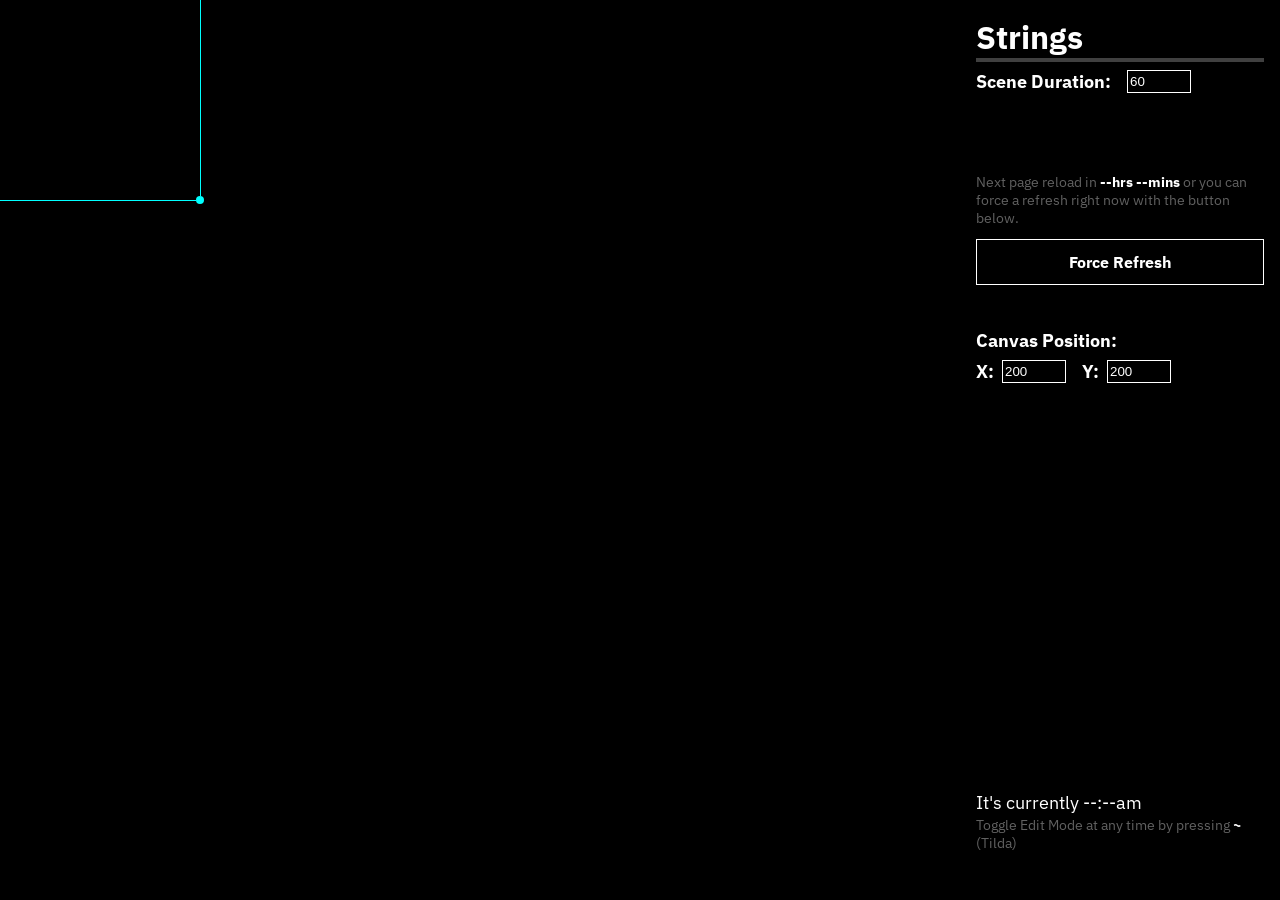
==== index.html @ c521df85 "Idiot. No comment... Im a dumbass" ====
<!DOCTYPE html>
<html lang="en" >
  <head>
    <meta charset="UTF-8">
    <title>Valtech - P5JS Lobby Editor</title>
    <link rel="preconnect" href="https://fonts.googleapis.com">
    <link rel="preconnect" href="https://fonts.gstatic.com" crossorigin>
    <link href="https://fonts.googleapis.com/css2?family=IBM+Plex+Sans:wght@200;400;700&display=swap" rel="stylesheet">
    <link rel="stylesheet" href="./assets/css/style.css">
    <script src="./assets/js/p5.js"></script>
  </head>
  <body>
    <div id="canvas-position-marker" style="--top: 200px; --left: 200px;"></div>
    <div id="editor-panel">
      <div id="editor-actions">
        <div id="editor-header" class="editor-block">
        <h1>Strings</h1>
        <div id="editor-playback-timeline" style="--playback-scale: 0%;"></div>
        <div id="editor-scenetime-selector" class="editor-selector">
          <label for="editor-scenetime">Scene Duration: </label><input type="number" id="editor-scenetime" value="60">
        </div>
      </div>
      <div id="editor-playlist" class="editor-block">
        <div id="editor-playlist-container">
          <ul id="editor-playlist-list">
          </ul>
        </div>
      </div>
      <div id="editor-refresh" class="editor-block">
        <h4>Next page reload in <span id="editor-reload-timer" class="text-bold">--hrs --mins</span> or you can force a refresh right now with the button below.</h4>
        <input type="button" value="Force Refresh" class="button" onclick="forceReload()"></input>
      </div>
      <div id="editor-canvas" class="editor-block">
        <h2>Canvas Position:</h2>
        <div class="editor-selector">
          <div id="editor-canvas-selector-x" class="editor-selector">
          <label for="editor-canvas-x">X:</label><input type="number" id="editor-canvas-x" value="200" oninput="updateCanvasPosition()">
        </div>
          <div id="editor-canvas-selector-y" class="editor-selector">
          <label for="editor-canvas-y">Y:</label><input type="number" id="editor-canvas-y" value="200" oninput="updateCanvasPosition()">
        </div>
        </div>
      </div>
      </div>
      <div id="editor-prompt" class="editor-block">
        <h3>It's currently <span id="editor-clock">--:--am</span></h3>
        <h4>Toggle Edit Mode at any time by pressing <span class="text-bold">~</span> (Tilda)</h4>
      </div>
    </div>
    <script src="./assets/js/sketch.js"></script>
  </body>
</html>
---- assets/css/style.css ----
body {
  width: 100vw;
  height: 100vh;
  display: grid;
  grid-template-columns: [display] 3fr [panel] 1fr;
  grid-template-rows: [area] 1fr;
  grid-template-areas:
    "display panel";
  padding: 0px;
  margin: 0px;
  font-family: 'IBM Plex Sans', sans-serif;
  font-weight: 200;
  background-color: black;
  overflow-x:  hidden;
}

.container { 
  width: 100%;
  height: 100%;
  position: relative;
}

#editor-panel {
  grid-area: panel;
  display: grid;
  grid-template-rows: [actions] 1fr [prompt] auto;
  grid-template-columns: [content] 1fr;
  grid-template-areas: 
    'actions'
    'prompt';
  padding: 16px;
  z-index: 100;
  transition: 0.375s ease;
}

#editor-actions {
  display: flex;
  flex-direction: column;
  flex-wrap: nowrap;
  justify-content: flex-start;
  align-items: stretch;
}

.text-bold {
  font-weight: 700;
}

h4 > .text-bold {
  color: white;
}

h1, h2, h3, h4 {
  margin: 0px;
  padding: 0px;
  color: white;
}

h3, h4 {
  font-weight: 400;
}

h3 {
  font-size: 18px;
  line-height: 1.5em;
}

h4 {
  font-size: 14px;
  color: rgba(255,255,255,0.38);
}

.editor-block {
  display: flex;
  flex-direction: column;
  flex-wrap: nowrap;
  justify-content: flex-start;
  align-items: stretch;
  margin-bottom: 32px;
}

.button {
  background-color: transparent; /* Green */
  border: 1px solid white;
  color: white;
  padding: 12px 16px;
  margin: 12px 0px;
  text-align: center;
  text-decoration: none;
  display: inline-block;
  font-size: 16px;
  font-family: 'IBM Plex Sans', sans-serif;
  font-weight: 700;
  transition: 0.25s ease;
}

.button:hover {
  background-color: white;
  color: black;
}

#editor-playback-timeline {
  background-color: rgba(255,255,255,0.25);
  height: 4px;
  position: relative;
}

#editor-playback-timeline::after {
  background-color: white;
  height: 100%;
  width: 100%;
  position: absolute;
  top: 0px;
  left: 0px;
  display: block;
  content: '';
  transform-origin: left center;
  transform: scaleX(var(--playback-scale));
  transition: 1s linear;
}

label, h2 {
  color: white;
  font-weight: 700;
  font-size: 18px;
}

.editor-selector {
  width: 100%;
  display: flex;
  flex-direction: row;
  flex-wrap: nowrap;
  justify-content: flex-start;
  align-items: stretch;
  margin-top: 8px;
}

.editor-selector > .editor-selector {
  margin-top: 0px;
  width: auto;
}

#editor-canvas > .editor-selector {
  justify-content: flex-start;
  align-items: flex-start;
  gap: 16px;
}

#editor-scenetime-selector > label {
  margin-right: 16px;
}

#editor-canvas-selector-x > label, #editor-canvas-selector-y > label {
  margin-right: 8px;
}

input[type=number]::-webkit-inner-spin-button {
  -webkit-appearance: none;
}

input[type=number] {
  background-color: transparent;
  border: 1px solid white;
  width: 64px;
}

textarea, input {
  outline: none;
  caret-color: white;
}

input {
  box-sizing: border-box;
  color: white;
  pointer-events: inherit;
}

::selection {
  background: white;
  color: black;
  opacity: 100%;
}

#canvas-position-marker {
  --size: 8px;
  position: absolute;
  top: var(--top);
  left: var(--left);
  display: block;
  border-radius: 100%;
  width: var(--size);
  height: var(--size);
  background-color: cyan;
  z-index: 100;
  transform: translate(-50%, -50%);
  transition:  opacity 0.3s ease;
}

#canvas-position-marker::after {
  content: '';
  display: block;
  background-color: inherit;
  width: var(--left);
  height: 1px;
  position: absolute;
  top: calc(var(--size) / 2);
  left: calc(var(--left) * -1);
  z-index: 100;
}

#canvas-position-marker::before {
  content: '';
  display: block;
  background-color: inherit;
  width: 1px;
  height: var(--top);
  position: absolute;
  top: calc(var(--top) * -1);
  left: calc(var(--size) / 2);
  z-index: 100;
}

main {
  z-index: 1;
}

canvas {
  position: absolute;
  top: var(--top);
  left: var(--left);
  max-width: 100%;
  max-height: 100%;
}

#editor-playlist-container {
  width: 100%;
  height: auto;
  max-height: 500px;
  overflow-x: clip;
  overflow-y: auto;
}

#editor-playlist-container > ul {
  width: 100%;
  padding: 0px;
}

#editor-playlist-container > ul > li {
  width: 100%;
  background-color: transparent;
  box-sizing: border-box;
  padding: 8px 16px;
}

#editor-playlist-container > ul > li:nth-child(odd) {
    background-color: rgba(255,255,255,0.1);
}

#editor-playlist-container::-webkit-scrollbar {
  width: 8px;
}

#editor-playlist-container::-webkit-scrollbar-track {
  background: rgba(64,64,64,0.75);
}

#editor-playlist-container::-webkit-scrollbar-thumb {
  background: rgba(255,255,255,0.5);
}

#editor-playlist-container::-webkit-scrollbar-thumb:hover {
  background: rgba(255,255,255,0.875);
}

#editor-playlist-container > ul > li > label {
  width: 100%;
  height: 100%;
  display: flex;
  flex-direction: row;
  flex-wrap: nowrap;
  justify-content: space-between;
  align-items: center;
  color: rgba(255,255,255,0.5);
}

#editor-playlist-container > ul > li > label > h3 {
  color: inherit;
  transition: 0.25s ease;
}

#editor-playlist-container > ul > li > label > input[type="checkbox"] {
  display: none;
}

.playlist-checkbox {
  height: 16px;
  width: 16px;
  background-color: rgba(255,255,255,0.25);
  border: 1px solid rgba(255,255,255,0.25);
  box-sizing: border-box;
  display: grid;
  justify-items: center;
  align-items: center;
  transition: 0.25s ease;
}

.playlist-checkbox > div {
  width: 14px;
  height: 14px;
  background-color: black;
  transition: 0.25s ease;
}

#editor-playlist-container > ul > li > label:hover {
  color: white;
}

#editor-playlist-container > ul > li > label:hover > .playlist-checkbox > div {
  width: 10px;
  height: 10px;
}

#editor-playlist-container > ul > li > label:hover > .playlist-checkbox {
  background-color: rgba(255,255,255,1);
  border: 1px solid rgba(255,255,255,1);
}

#editor-playlist-container > ul > li > label > input[type="checkbox"]:checked ~ .playlist-checkbox > div {
  width: 0px;
  height: 0px;
}

#editor-playlist-container > ul > li > label > input[type="checkbox"]:checked ~ .playlist-checkbox {
  border: 1px solid rgba(255,255,255,1);
  background-color: rgba(255,255,255,1);
}

select {
  box-sizing: border-box;
  appearance: none;
  background-color: transparent;
  border: 1px solid white;
  padding: 2px 1em;
  margin: 0;
  font-family: inherit;
  font-size: inherit;
  color: inherit;
  cursor: inherit;
  line-height: inherit;
  outline: none;
  text-align: center;
  pointer-events: inherit;
  transition: 0.25s ease;
}

#editor-playlist-container > ul > li > label > select {
  border: 1px solid rgba(255,255,255,0.25);
}

#editor-playlist-container > ul > li > label:hover > select {
  border: 1px solid rgba(255,255,255,1);
}

.editor-collapsed { 
  opacity: 0%;
  pointer-events: none;
}

.canvas-position-marker-hidden {
  opacity: 0%;
}

.p5Canvas {
  display: block;
  border: 1px dashed rgba(0,255,255,0);
  transition:  border 0.3s ease;
}

.canvas-indicator-visible {
  border: 1px dashed rgba(0,255,255,1);
}
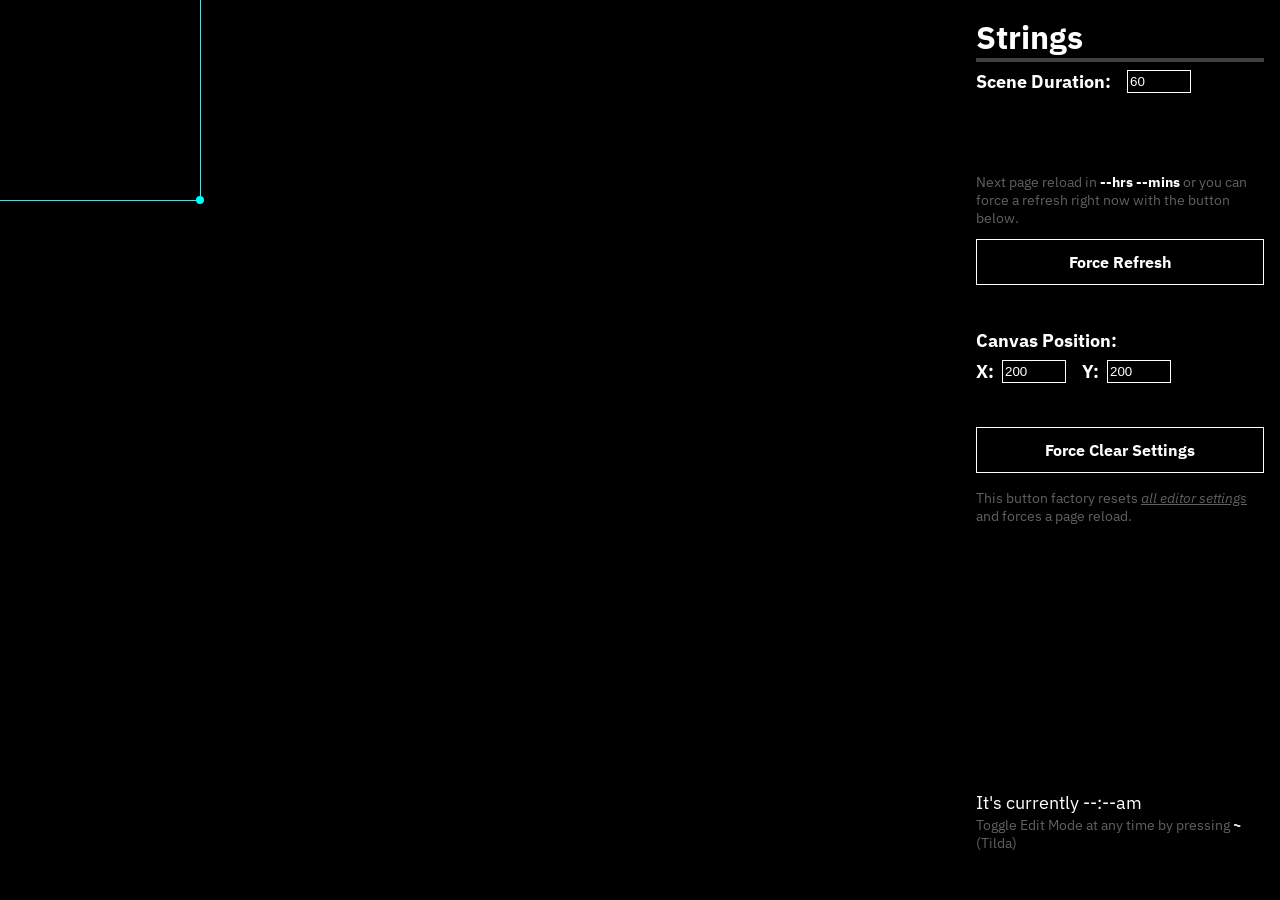
==== commit 0656d1e9: "Force Clear Settings Force Clear Settings Button in Editor Panel. Local Storage Settings now also us" ====
--- a/index.html
+++ b/index.html
@@ -5,7 +5,7 @@
     <title>Valtech - P5JS Lobby Editor</title>
     <link rel="preconnect" href="https://fonts.googleapis.com">
     <link rel="preconnect" href="https://fonts.gstatic.com" crossorigin>
-    <link href="https://fonts.googleapis.com/css2?family=IBM+Plex+Sans:wght@200;400;700&display=swap" rel="stylesheet">
+    <link href="https://fonts.googleapis.com/css2?family=IBM+Plex+Sans:ital,wght@0,200;0,400;0,700;1,200;1,400;1,700&display=swap" rel="stylesheet">
     <link rel="stylesheet" href="./assets/css/style.css">
     <script src="./assets/js/p5.js"></script>
   </head>
@@ -14,33 +14,41 @@
     <div id="editor-panel">
       <div id="editor-actions">
         <div id="editor-header" class="editor-block">
-        <h1>Strings</h1>
-        <div id="editor-playback-timeline" style="--playback-scale: 0%;"></div>
-        <div id="editor-scenetime-selector" class="editor-selector">
-          <label for="editor-scenetime">Scene Duration: </label><input type="number" id="editor-scenetime" value="60">
+          <h1 id="editor-scene-title">Strings</h1>
+          <div id="editor-playback-timeline" style="--playback-scale: 0%;"></div>
+          <div id="editor-scenetime-selector" class="editor-selector">
+            <label for="editor-scenetime">Scene Duration: </label><input type="number" id="editor-scenetime" value="60">
+          </div>
         </div>
-      </div>
-      <div id="editor-playlist" class="editor-block">
-        <div id="editor-playlist-container">
-          <ul id="editor-playlist-list">
-          </ul>
+        <div id="editor-playlist" class="editor-block">
+          <div id="editor-playlist-container">
+            <ul id="editor-playlist-list">
+            </ul>
+          </div>
         </div>
-      </div>
-      <div id="editor-refresh" class="editor-block">
-        <h4>Next page reload in <span id="editor-reload-timer" class="text-bold">--hrs --mins</span> or you can force a refresh right now with the button below.</h4>
-        <input type="button" value="Force Refresh" class="button" onclick="forceReload()"></input>
-      </div>
-      <div id="editor-canvas" class="editor-block">
-        <h2>Canvas Position:</h2>
-        <div class="editor-selector">
-          <div id="editor-canvas-selector-x" class="editor-selector">
-          <label for="editor-canvas-x">X:</label><input type="number" id="editor-canvas-x" value="200" oninput="updateCanvasPosition()">
+        <div id="editor-refresh" class="editor-block">
+          <h4>Next page reload in <span id="editor-reload-timer" class="text-bold">--hrs --mins</span> or you can force a refresh right now with the button below.</h4>
+          <input type="button" value="Force Refresh" class="button" onclick="forceReload()"></input>
         </div>
-          <div id="editor-canvas-selector-y" class="editor-selector">
-          <label for="editor-canvas-y">Y:</label><input type="number" id="editor-canvas-y" value="200" oninput="updateCanvasPosition()">
+        <div id="editor-canvas" class="editor-block">
+          <h2>Canvas Position:</h2>
+          <div class="editor-selector">
+            <div id="editor-canvas-selector-x" class="editor-selector">
+            <label for="editor-canvas-x">X:</label><input type="number" id="editor-canvas-x" value="200" oninput="updateCanvasPosition()">
+          </div>
+            <div id="editor-canvas-selector-y" class="editor-selector">
+            <label for="editor-canvas-y">Y:</label><input type="number" id="editor-canvas-y" value="200" oninput="updateCanvasPosition()">
+          </div>
+          </div>
         </div>
+<!--        TODO: Add A FORCE RESET Button to the UI to force clear the stored settings for the editor-->
+<!--        TODO: Add a force null grid option so that the null grid can be displayed when setting up the mask!-->
+        <div id="editor-force-options" class="editor-block force-flex-wrap">
+          <div class="editor-block-group">
+            <input type="button" value="Force Clear Settings" id="editor-force-clear-settings" class="button" onclick="clearEditorSettings()"></input>
+            <h4>This button factory resets <span class="text-italics text-underline">all editor settings</span> and forces a page reload.</h4>
+          </div>
         </div>
-      </div>
       </div>
       <div id="editor-prompt" class="editor-block">
         <h3>It's currently <span id="editor-clock">--:--am</span></h3>
--- a/assets/css/style.css
+++ b/assets/css/style.css
@@ -1,3 +1,7 @@
+/* TODO: ORGANIZE THIS CSS SO THAT IT IS GROUPED BY AREA IN THE HTML */
+/* TODO: ORGANIZE EACH SELECTOR SO THAT ALL PROPS ARE ALPHABETICAL */
+/* TODO: REFACTOR TO REMOVE ERRORS */
+
 body {
   width: 100vw;
   height: 100vh;
@@ -12,6 +16,14 @@
   font-weight: 200;
   background-color: black;
   overflow-x:  hidden;
+  -webkit-user-select: none;
+  -moz-user-select: none;
+  -ms-user-select: none;
+  user-select: none;
+}
+
+.hide-cursor {
+  cursor: none;
 }
 
 .container { 
@@ -30,6 +42,7 @@
     'prompt';
   padding: 16px;
   z-index: 100;
+  background-color: rgba(0,0,0,0.875);
   transition: 0.375s ease;
 }
 
@@ -43,6 +56,14 @@
 
 .text-bold {
   font-weight: 700;
+}
+
+.text-italics {
+  font-style: italic;
+}
+
+.text-underline {
+  text-decoration: underline;
 }
 
 h4 > .text-bold {
@@ -78,7 +99,20 @@
   margin-bottom: 32px;
 }
 
-.button {
+.editor-block-group {
+  display: flex;
+  flex-direction: column;
+  flex-wrap: nowrap;
+  justify-content: flex-start;
+  align-items: stretch;
+  gap: 4px;
+}
+
+.force-flex-wrap {
+  flex-wrap: wrap;
+}
+
+.button, .danger-button {
   background-color: transparent; /* Green */
   border: 1px solid white;
   color: white;
@@ -98,6 +132,18 @@
   color: black;
 }
 
+.danger-button {
+  color: red;
+  background-color: transparent;
+  border: 1px solid red;
+}
+
+.danger-button:hover {
+  background-color: red;
+  border: 1px solid red;
+  color: black;
+}
+
 #editor-playback-timeline {
   background-color: rgba(255,255,255,0.25);
   height: 4px;
@@ -132,6 +178,10 @@
   justify-content: flex-start;
   align-items: stretch;
   margin-top: 8px;
+}
+
+#editor-scene-title {
+  text-transform: capitalize;
 }
 
 .editor-selector > .editor-selector {
@@ -379,3 +429,9 @@
   border: 1px dashed rgba(0,255,255,1);
 }
 
+.p5Canvas::before {
+  content: '';
+  display: block;
+  width: 100%;
+  height: 100%;
+}
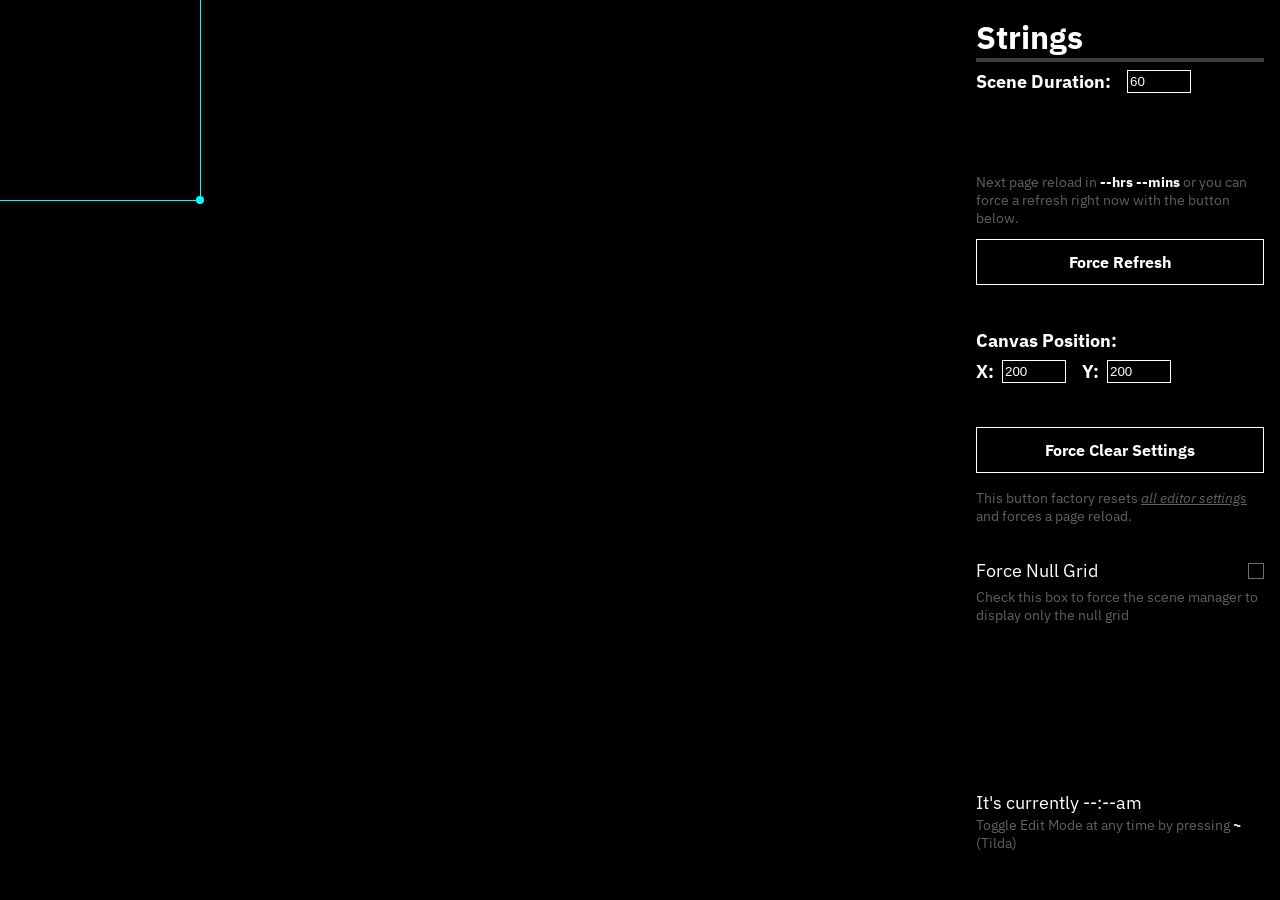
==== commit d6544424: "Force Null Grid Editor option for forcing null grid in scene manager" ====
--- a/index.html
+++ b/index.html
@@ -41,12 +41,21 @@
           </div>
           </div>
         </div>
-<!--        TODO: Add A FORCE RESET Button to the UI to force clear the stored settings for the editor-->
 <!--        TODO: Add a force null grid option so that the null grid can be displayed when setting up the mask!-->
         <div id="editor-force-options" class="editor-block force-flex-wrap">
           <div class="editor-block-group">
             <input type="button" value="Force Clear Settings" id="editor-force-clear-settings" class="button" onclick="clearEditorSettings()"></input>
             <h4>This button factory resets <span class="text-italics text-underline">all editor settings</span> and forces a page reload.</h4>
+          </div>
+          <div class="editor-block-group">
+            <label for="editor-force-null-grid" class="selectable-setting">
+              <h3>Force Null Grid</h3>
+              <input type="checkbox" name="force-settings" id="editor-force-null-grid" onchange="updateForceNullGrid()"></input>
+              <span class="playlist-checkbox">
+                <div></div>
+              </span>
+            </label>
+            <h4>Check this box to force the scene manager to display only the null grid</h4>
           </div>
         </div>
       </div>
--- a/assets/css/style.css
+++ b/assets/css/style.css
@@ -106,6 +106,7 @@
   justify-content: flex-start;
   align-items: stretch;
   gap: 4px;
+  margin-bottom: 32px;
 }
 
 .force-flex-wrap {
@@ -321,7 +322,7 @@
   background: rgba(255,255,255,0.875);
 }
 
-#editor-playlist-container > ul > li > label {
+#editor-playlist-container > ul > li > label, #editor-force-options > .editor-block-group > label {
   width: 100%;
   height: 100%;
   display: flex;
@@ -337,7 +338,7 @@
   transition: 0.25s ease;
 }
 
-#editor-playlist-container > ul > li > label > input[type="checkbox"] {
+label > input[type="checkbox"] {
   display: none;
 }
 
@@ -435,3 +436,71 @@
   width: 100%;
   height: 100%;
 }
+
+.selectable-setting {
+  --horizontal-padding: 16px;
+  --vertical-padding: 4px;
+  background-color: transparent;
+  position: relative;
+  transition: 0.25s ease;
+}
+
+.selectable-setting::after {
+  content: '';
+  display: block;
+  position: absolute;
+  top: 0px;
+  left: 0px;
+  width: calc(100% + calc(var(--horizontal-padding) * 2));
+  height: calc(100% + calc(var(--vertical-padding) * 2));
+  transform: translate(calc(var(--horizontal-padding) * -1), calc(var(--vertical-padding) * -1));
+  background-color: rgba(255,255,255,0);
+  transition: 0.25s ease;
+}
+
+.selectable-setting-selected::before {
+  content: '';
+  display: block;
+  position: absolute;
+  top: 50%;
+  left: 50%;
+  width: calc(100% + calc(var(--horizontal-padding) * 2));
+  height: calc(100% + calc(var(--vertical-padding) * 2));
+  transform: translate(-50%, -50%);
+  transform-origin: top left;
+  background-color: transparent;
+  box-sizing: border-box;
+  transition: 0.25s ease;
+  animation: pulseSelected 3s linear 0s infinite normal both running;
+}
+
+@keyframes pulseSelected {
+  0%   {background-color: rgba(255,255,255,1); animation-timing-function: cubic-bezier(0, 0.75, 0.7, 0.7); transform: translate(-50%, -50%); opacity: 0; height: 1em;}
+  50%  {background-color: rgba(255,255,255,0.125); animation-timing-function: cubic-bezier(0.3, 0.3, 0.25, 1); transform: translate(-50%, -50%); height: calc(calc(100% + calc(var(--vertical-padding) * 2)) - 10%);}
+  75%  {background-color: rgba(255,255,255,0); animation-timing-function: linear; transform: translate(-50%, -50%); height: calc(100% + calc(var(--vertical-padding) * 2));}
+  100% {background-color: rgba(255,255,255,0); animation-timing-function: linear; transform: translate(-50%, -50%); height: calc(100% + calc(var(--vertical-padding) * 2));}
+}
+
+.selectable-setting:hover::after {
+  background-color: rgba(255,255,255,0.25);
+}
+
+#editor-force-options > .editor-block-group > label:hover > .playlist-checkbox > div {
+  width: 10px;
+  height: 10px;
+}
+
+#editor-force-options > .editor-block-group > label:hover > .playlist-checkbox {
+  background-color: rgba(255,255,255,1);
+  border: 1px solid rgba(255,255,255,1);
+}
+
+#editor-force-options > .editor-block-group > label > input[type="checkbox"]:checked ~ .playlist-checkbox > div {
+  width: 0px;
+  height: 0px;
+}
+
+#editor-force-options > .editor-block-group > label > input[type="checkbox"]:checked ~ .playlist-checkbox {
+  border: 1px solid rgba(255,255,255,1);
+  background-color: rgba(255,255,255,1);
+}
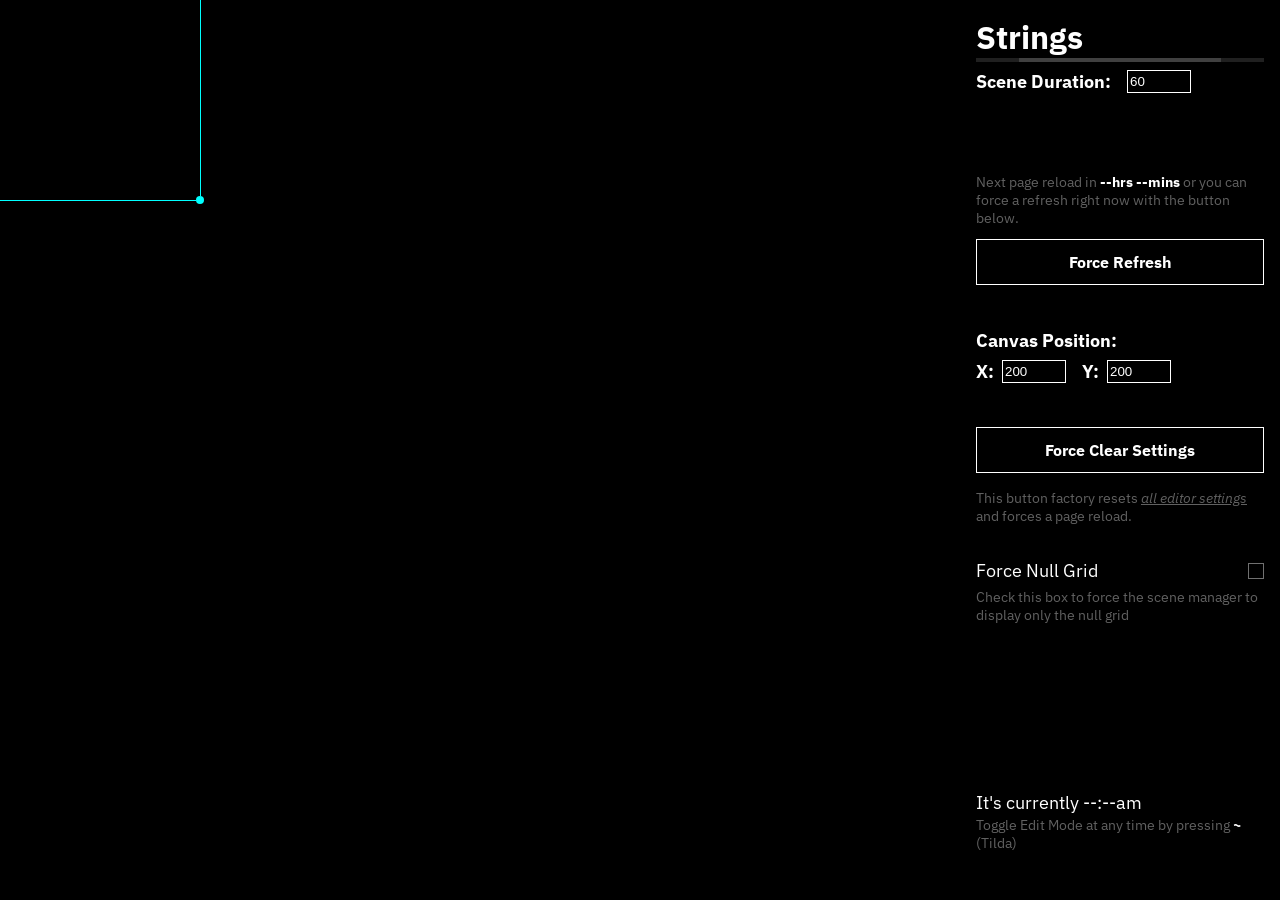
==== commit 93250b53: "Transition Refactor Transitions now more streamlined. Minor Refactor and cleanup per Rider suggestio" ====
--- a/index.html
+++ b/index.html
@@ -15,7 +15,9 @@
       <div id="editor-actions">
         <div id="editor-header" class="editor-block">
           <h1 id="editor-scene-title">Strings</h1>
-          <div id="editor-playback-timeline" style="--playback-scale: 0%;"></div>
+          <div id="editor-playback-timeline" style="--playback-scale: 0%;">
+            <div class="container" id="editor-playback-timeline-transition-markers" style="--transitionLength: 15%;"></div>
+          </div>
           <div id="editor-scenetime-selector" class="editor-selector">
             <label for="editor-scenetime">Scene Duration: </label><input type="number" id="editor-scenetime" value="60">
           </div>
@@ -41,7 +43,6 @@
           </div>
           </div>
         </div>
-<!--        TODO: Add a force null grid option so that the null grid can be displayed when setting up the mask!-->
         <div id="editor-force-options" class="editor-block force-flex-wrap">
           <div class="editor-block-group">
             <input type="button" value="Force Clear Settings" id="editor-force-clear-settings" class="button" onclick="clearEditorSettings()"></input>
--- a/assets/css/style.css
+++ b/assets/css/style.css
@@ -162,7 +162,35 @@
   content: '';
   transform-origin: left center;
   transform: scaleX(var(--playback-scale));
-  transition: 1s linear;
+  transition: 0.25s linear;
+}
+
+#editor-playback-timeline > .container {
+  z-index: 200;
+}
+
+#editor-playback-timeline > .container::before {
+  content: '';
+  display: block;
+  position: absolute;
+  top: 0px;
+  left: 0px;
+  width: var(--transitionLength);
+  height: 100%;
+  background-color: black;
+  opacity: 0.5;
+}
+
+#editor-playback-timeline > .container::after {
+  content: '';
+  display: block;
+  position: absolute;
+  bottom: 0px;
+  right: 0px;
+  width: var(--transitionLength);
+  height: 100%;
+  background-color: black;
+  opacity: 0.5;
 }
 
 label, h2 {
